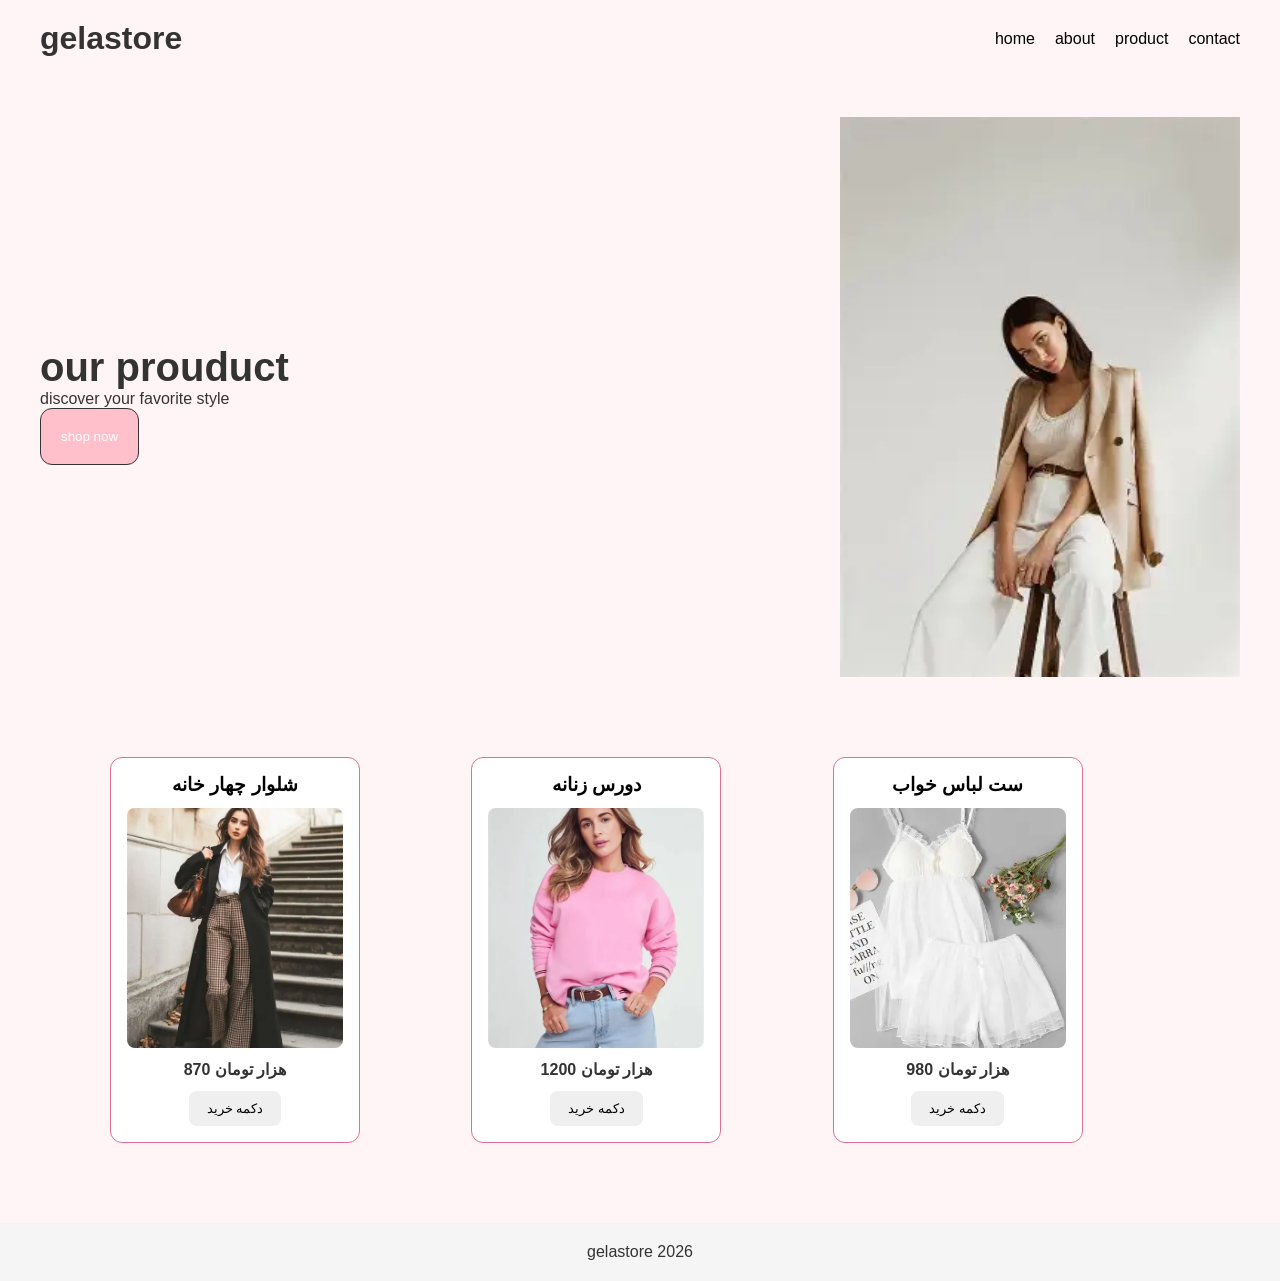
==== index.html @ 78e96537 "initial commit" ====
<!DOCTYPE html>
<html>
    <head>
        <title>
            clothing store
        </title>
        <link rel="stylesheet" href="style.css">

    </head>
    <body>
        <header>
            <h1>
                gelastore
            </h1>
            
        <div class="menu-item"></div>
            <nav>
               
                <ul>
                    <li>
                        <a href="index.html"> home </a>
                    </li>
                    <li>
                        <a href="about.html"> about </a>
                    </li>
                    <li>
                        <a href="product.html"> product </a>
                    </li>
                    <li>
                        <a href="contact.html"> contact </a>
                    </li>
                </ul>
            </nav>
        </header>
        <main>
            <section id="hero">
            <div class="hero-content">
                <h2>
                    our prouduct
                </h2>
                <p>
                    discover your favorite style
                </p>
                <button>
                    shop now
                </button>
            
            </div>
                <img src="images/OIP (2).webp" alt="فروشگاه لباس">
            
            </section>
            <section class="product-grid" >
                <article class="product-card">
                    <h3>
                        <a href="product-details.html">
                           شلوار چهار خانه
                        </a>
                    </h3>
                    <a href="product-details.html">
                        <img src="images/OIP (1).webp" alt="شلوار چهار خانه">
                    </a>
                    <span class="price">870 هزار تومان</span>
                    <button>
                        دکمه خرید
                    </button>
                </article>
                <article class="product-card">
                    <h3>
                        <a href="product-detail-2.html">
                            دورس زنانه
                        </a>
                    </h3>
                    <a href="product-detail-2.html">
                        <img src="images/OIP (4).webp" alt="دورس">
                    </a>
                    <span class="price">1200 هزار تومان</span>
                    <button>
                        دکمه خرید
                    </button>
                </article>
                <article class="product-card">
                    <h3>
                        <a href="product-detail3.html">
                            ست لباس خواب
                        </a>
                    </h3>
                    <a href="product-detail3.html">
                        <img src="images/download.webp" alt="لباس خواب">
                    </a>
                    <span class="price">980 هزار تومان</span>
                    <button>
                        دکمه خرید
                    </button>
                </article>
            </section>

        </main>
        <footer>
            gelastore 2026

        </footer>

    </body>
</html>
---- style.css ----
*{
    margin: 0;
    padding: 0;
    box-sizing: border-box;
    font-family: Arial, Helvetica, sans-serif;
}
body{
    background-color: #fff5f7;
    color: #333;
}

nav{
    display: flex;
    align-items: center;
    gap: 25px;

}
header{
    display: flex;
    align-items: center;
    padding: 20px 40px;
    justify-content: space-between;
    gap: 20px;
}
ul{
    display: flex;
    gap: 20px;
}
li{
    list-style: none;
}
a{
    color: black;
    text-decoration: none;
}
a:hover{
    color: rgb(105, 13, 68);
}
#hero{
    display: flex;
    flex-direction: row;
    align-items: center;
    justify-content: space-between;
    gap: 40px;
    padding: 40px;
    
    
    
}
#hero img{
    width: 40%;
    max-width: 400px;
    height: auto;
    object-fit: cover;
}
@media (max-width : 768px) {
    header{
        flex-direction: column;
    }
    nav{
        flex-wrap: wrap;
        justify-content: center;
    }
    #hero {
        flex-direction: column;
        text-align: center;
    }
    #hero img{
        max-width: 300px;
        width: 100%;
    }
}
.hero-content{
    flex: 1;
    max-width: 500px;
}
#hero h2{
    font-size: 2.5rem;
    margin-top: 15px;
}
#hero button{
    background-color: pink;
    color: #fff;
    padding: 20px;
    border-radius: 12px;
    border: 1px solid #333;
}
#hero button:hover{
    background-color: palevioletred;
}
#product{
    display: flex;
    justify-content: center;
    align-items: stretch;
    gap: 25px;
    flex-wrap: wrap;
    padding: 40px 20px;
}
.product-card{
    width: 250px;
    padding: 15px;
    text-align: center;
    border: 1px solid #ddd;
    border-radius: 12px;
}
.product-card img{
    width: 100%;
    height: 280px;
    object-fit: cover;
    border-radius: 8px;

}
.price{
    display: block;
    margin: 12px 0;
    font-weight: bold;}
@media (max-width : 767px) {
    #hero{
        flex-direction: column;
        width: 90%;
    }
    #hero img{
        width: 40%;
    }
    header{
        align-items: center;
        flex-direction: column;
    }
    .product-grid{
        grid-template-columns: repeat(2, 1fr);
    }
}
@media (max-width : 480px) {
    .product-grid {
        grid-template-columns: 1fr;
    }
}
header h1{
    margin: 0;
}
.menu-item{
    display: flex;
    flex-direction: row;
    margin: auto;
}
.product-grid {
    display: grid;
    grid-template-columns: repeat(3,minmax(0, 1fr));
    gap: 24px;
    padding: 40px 20px;
    max-width: 1100px;
    margin: 0 auto;
}
.product-card{
    padding: 16px;
    background-color: white;
    border: 1px solid palevioletred;
    border-radius: 12px;
    text-align: center;
}
.product-card img{
    display: block;
    width: 100%;
    height: 240px;
    object-fit: cover;
    border-radius: 8px;
    margin: 12px 0;
}
.product-card button{
    padding: 10px 18px;
    border: none;
    border-radius: 8px;
    cursor: pointer;
}
.product-detail{
    display: flex;
    align-items: center;
    grid-area: 50px;
    max-width: 1100px;
    margin: 40px auto;
    padding: 30px;
    background-color: white;
    border-radius: 16px;
    box-shadow: 0 4px 15px rgba(0, 0, 0, 0.08);
}
.product-detail-image{
    flex: 1;
}
.product-detail-image img{
    display: block;
    width: 100%;
    max-width: 480px;
    object-fit: cover;
    border-radius: 12px;
}
.product-detail-info{
    flex: 1;
}
.category{
    color: palevioletred;
    margin-bottom: 15px;
}
.product-detail-info h2{
    font-size: 2rem;
    margin-bottom: 20;
}
.detail-price{
    color: #d14d83;
    font-size: 1.5rem;
    font-weight: bold;
    margin-bottom: 20px;
}
.description{
    line-height: 2;
    color: #555;
    margin-bottom: 20px;
}
.availability{
    color: #3383ec;
    margin-bottom: 20px;
}
.buy-button{
    display: block;
    width: 100%;
    padding: 14px;
    background-color: pink;
    color: #333;
    border: none;
    border-radius: 10px;
    font-size: 1rem;
    cursor: pointer;
    margin-bottom: 20px;
}
.buy-button:hover{
    background-color: palevioletred;
    color: white;
}
.back-link{
    color: #c04c7b;
}
@media (max-width : 768px) {
    .product-detail{
        flex-direction: column;
        margin: 20px;
        padding: 20px;
        gap: 25px;
    }
    .product-detail-image,
    .product-detail-info{
        width: 100%;
    }
    .product-detail-info h2{
        font-size: 1.6rem;
    }
}
.about,
.cntact{
    width: 100%;
    max-width: 800px;
    margin: 40px auto;
    padding: 30px;
}
.about{
    text-align: center;
    line-height: 2;
}
.contact{
    display: flex;
    flex-direction: column;
    gap: 12px;
}
.contact input,
.contact textarea {
    width: 100%;
    max-width: 100%;
    padding: 12px;
    border: 1px solid #ddd;
    border-radius: 8px;
    font: inherit;
}
.contact button {
    padding: 12px;
    background-color: pink;
    border: none;
    border-radius: 8px;
    cursor: pointer;
}
footer {
    text-align: center;
    padding: 20px;
    margin-top: 40px;
    background-color: #f5f5f5;
}
@media (max-width : 600px) {
    header{
        flex-direction: column;
        align-items: center;
        gap: 15px;
    }
    nav {
        flex-wrap: wrap;
        justify-content: center;
        gap: 12px;
    }
    nav a {
        font-size: 14px;
    }
    #product-card{
        width: 100%;
    }
    .product-detail {
        flex-direction: column;
        padding: 20px;
        gap: 20px;
    }
    .product-detail-info {
        width: 100%;
    }
}
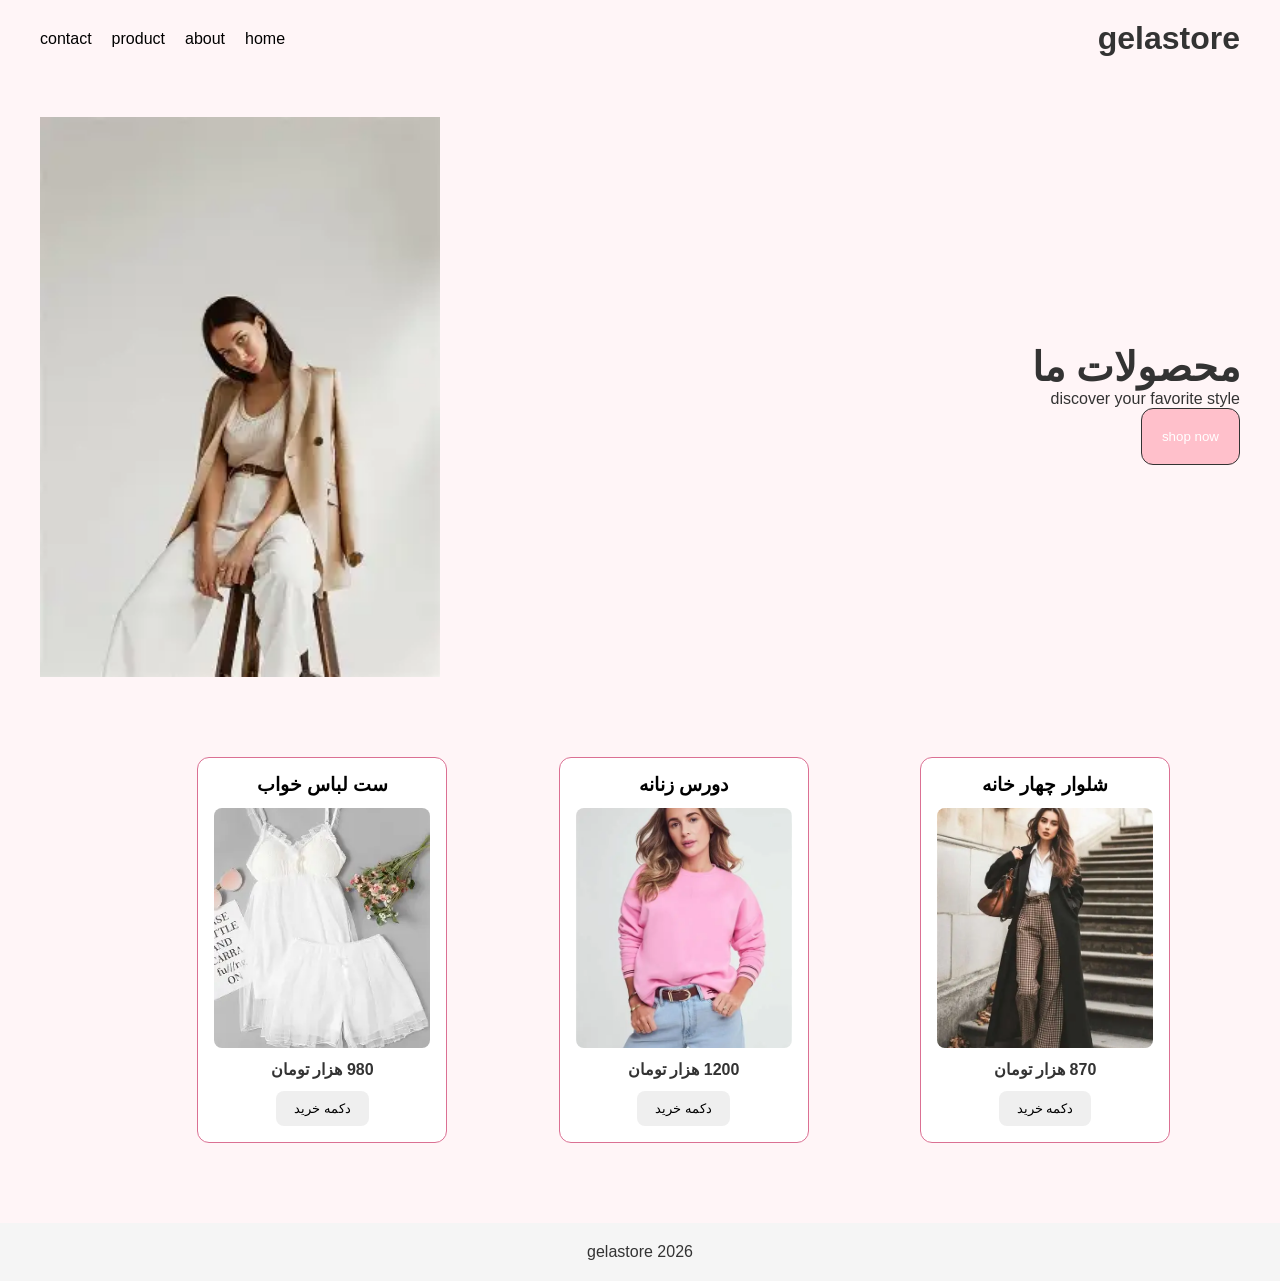
==== commit d97ea998: "update website pages" ====
--- a/index.html
+++ b/index.html
@@ -1,5 +1,5 @@
 <!DOCTYPE html>
-<html>
+<html lang="fa" dir="rtl">
     <head>
         <title>
             clothing store
@@ -36,7 +36,7 @@
             <section id="hero">
             <div class="hero-content">
                 <h2>
-                    our prouduct
+                    محصولات ما
                 </h2>
                 <p>
                     discover your favorite style
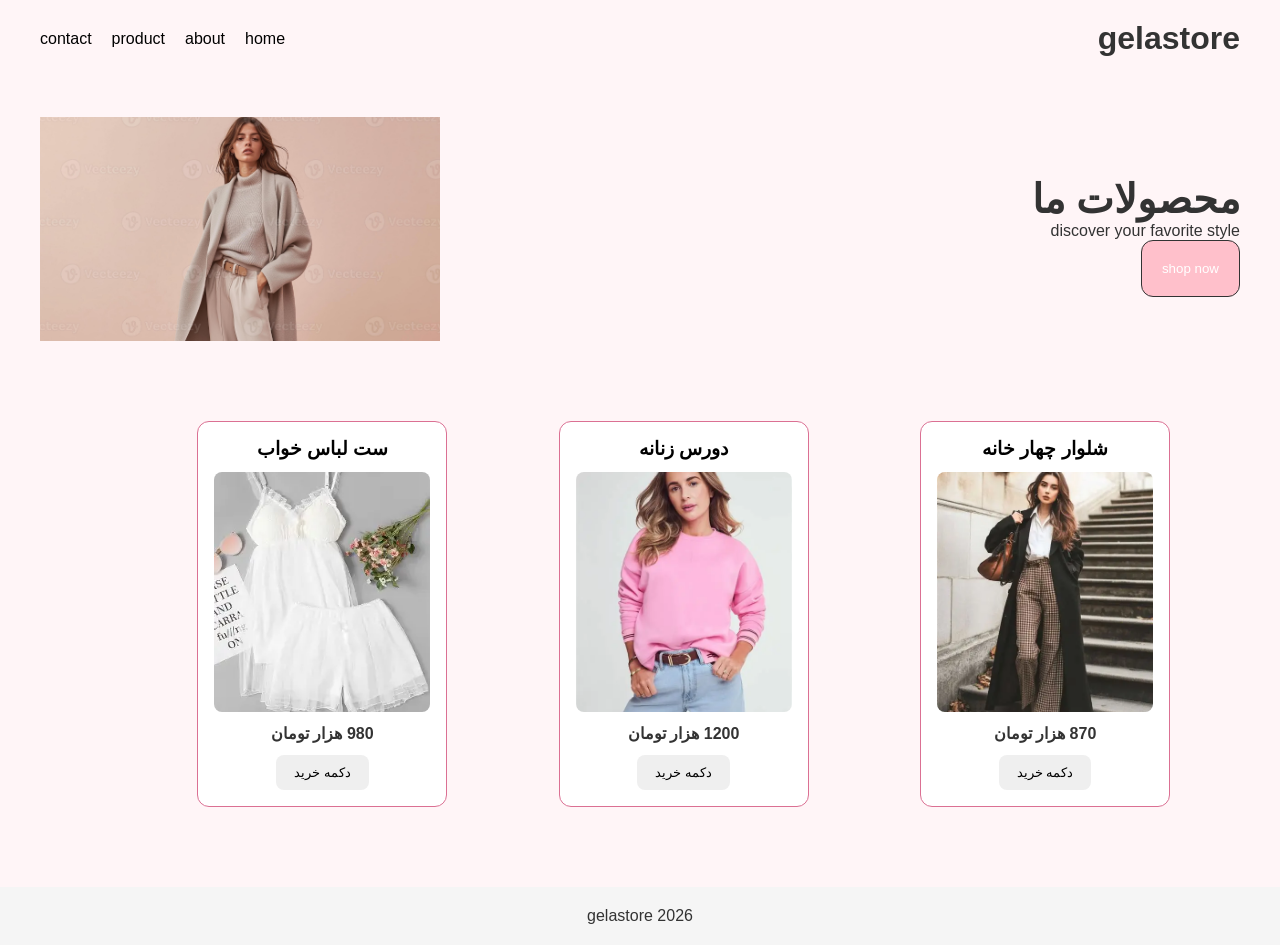
==== commit b601c6c2: "update website pages" ====
--- a/index.html
+++ b/index.html
@@ -46,7 +46,7 @@
                 </button>
             
             </div>
-                <img src="images/OIP (2).webp" alt="فروشگاه لباس">
+                <img src="images/model-showcases-elegant-winter-fashion-in-neutral-tones-during-a-studio-shoot-for-a-contemporary-clothing-line-photo.jpg" alt="لباس فروشگاه">
             
             </section>
             <section class="product-grid" >
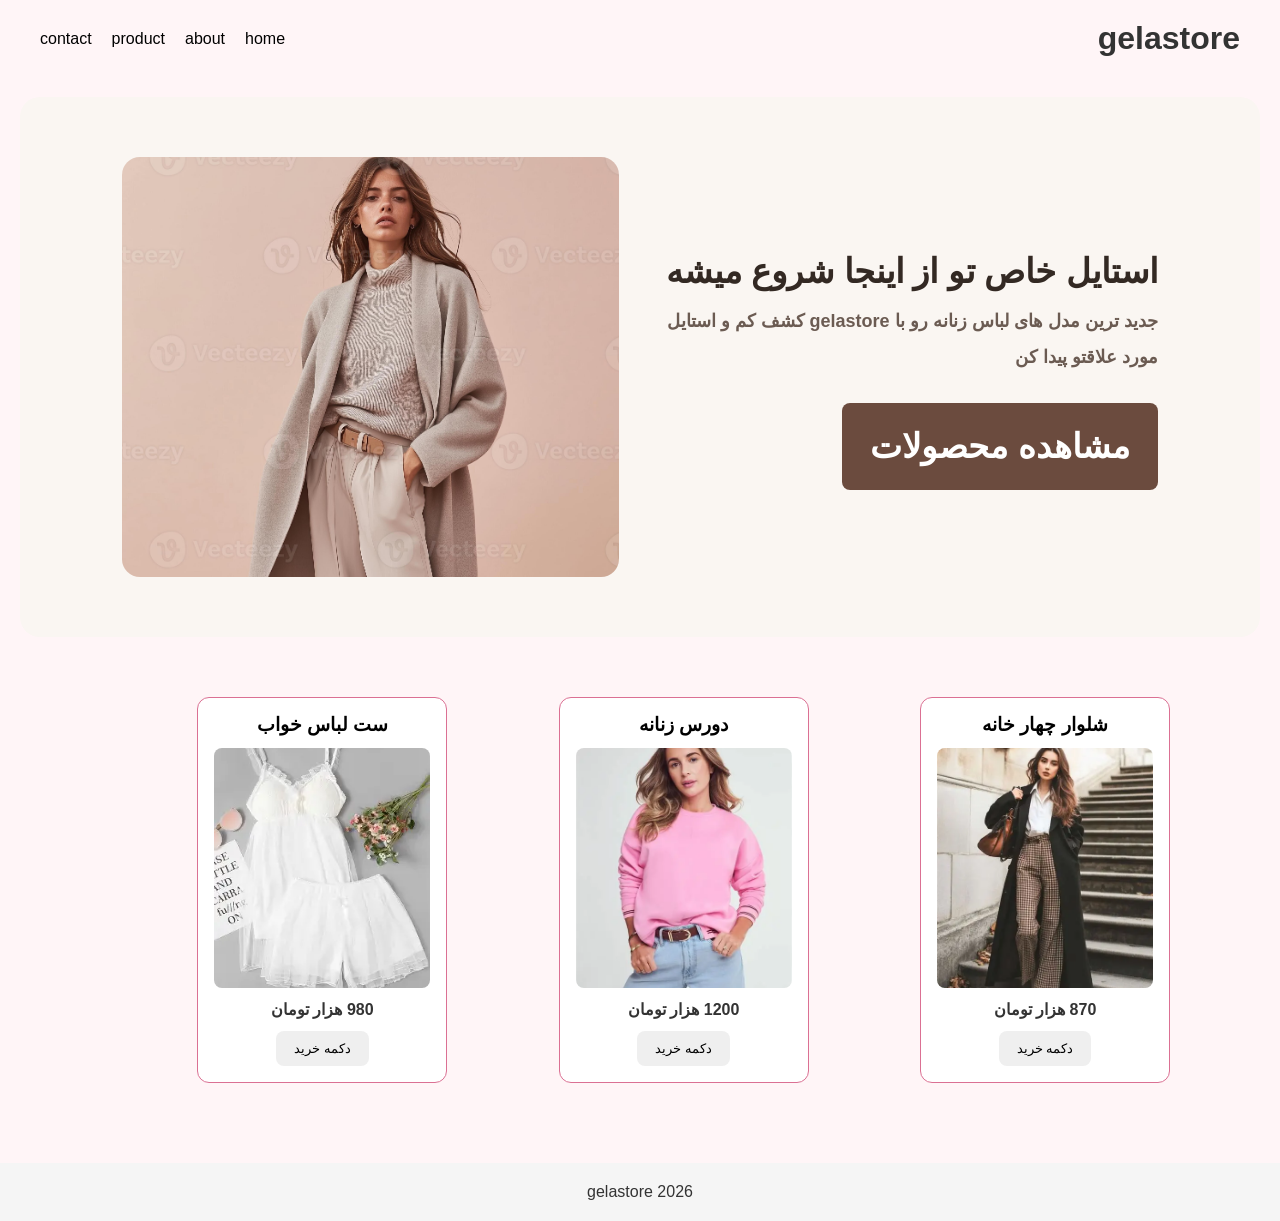
==== commit 7eabf44a: "update website pages" ====
--- a/index.html
+++ b/index.html
@@ -12,8 +12,7 @@
             <h1>
                 gelastore
             </h1>
-            
-        <div class="menu-item"></div>
+            <div class="menu-item"></div>
             <nav>
                
                 <ul>
@@ -34,22 +33,19 @@
         </header>
         <main>
             <section id="hero">
+            <div class="logo-photo">
+                <img src="images/model-showcases-elegant-winter-fashion-in-neutral-tones-during-a-studio-shoot-for-a-contemporary-clothing-line-photo.jpg" alt="فروشگاه لباس">
+            </div>
             <div class="hero-content">
                 <h2>
-                    محصولات ما
-                </h2>
+                    استایل خاص تو از اینجا شروع میشه
                 <p>
-                    discover your favorite style
+                    جدید ترین مدل های لباس زنانه رو با gelastore کشف کم و استایل مورد علاقتو پیدا کن 
                 </p>
-                <button>
-                    shop now
-                </button>
-            
+                <a href="#product" class="shop-button">مشاهده محصولات </a>
             </div>
-                <img src="images/model-showcases-elegant-winter-fashion-in-neutral-tones-during-a-studio-shoot-for-a-contemporary-clothing-line-photo.jpg" alt="لباس فروشگاه">
-            
             </section>
-            <section class="product-grid" >
+            <section class="product-grid" id="products">
                 <article class="product-card">
                     <h3>
                         <a href="product-details.html">
--- a/style.css
+++ b/style.css
@@ -38,20 +38,65 @@
 }
 #hero{
     display: flex;
-    flex-direction: row;
+    flex-direction: row-reverse;
     align-items: center;
     justify-content: space-between;
     gap: 40px;
-    padding: 40px;
+    padding: 60px 8%;
+    background-color: #faf6f2;
+    border-radius: 20px;
+    margin: 20px;
     
     
     
 }
 #hero img{
-    width: 40%;
-    max-width: 400px;
-    height: auto;
-    object-fit: cover;
+    width: 42%;
+    max-width: 450px;
+    height: 380;
+    object-fit: cover;
+    border-radius: 16px;
+    display: block;
+}
+#hero .logo-photo {
+    width: 48%;
+    flex-shrink: 0;
+}
+#hero .logo-photo img {
+    width: 100%;
+    max-width: none;
+    height: 420px;
+    object-fit: cover;
+    object-position: center;
+    border-radius: 18px;
+}
+#hero .hero-content {
+    flex: 1;
+    text-align: right;
+}
+#hero .hero-content h2{
+    font-size: 34px;
+    line-height: 1.8;
+    margin-bottom: 18px;
+    color: #332923;
+}
+#hero .hero-content p {
+    font-size: 18px;
+    line-height: 2;
+    margin-bottom: 28px;
+    color: #6b5b52;
+}
+#hero .shop-button {
+    display: inline-block;
+    background-color: #6b4b3e;
+    color: white;
+    padding: 13px 28px;
+    border-radius: 8px;
+    text-decoration: none;
+    transition: background-color 0.3s ease;
+}
+#hero .shop-button:hover{
+    background-color: #493126;
 }
 @media (max-width : 768px) {
     header{
@@ -316,4 +361,4 @@
     .product-detail-info {
         width: 100%;
     }
-}+}
